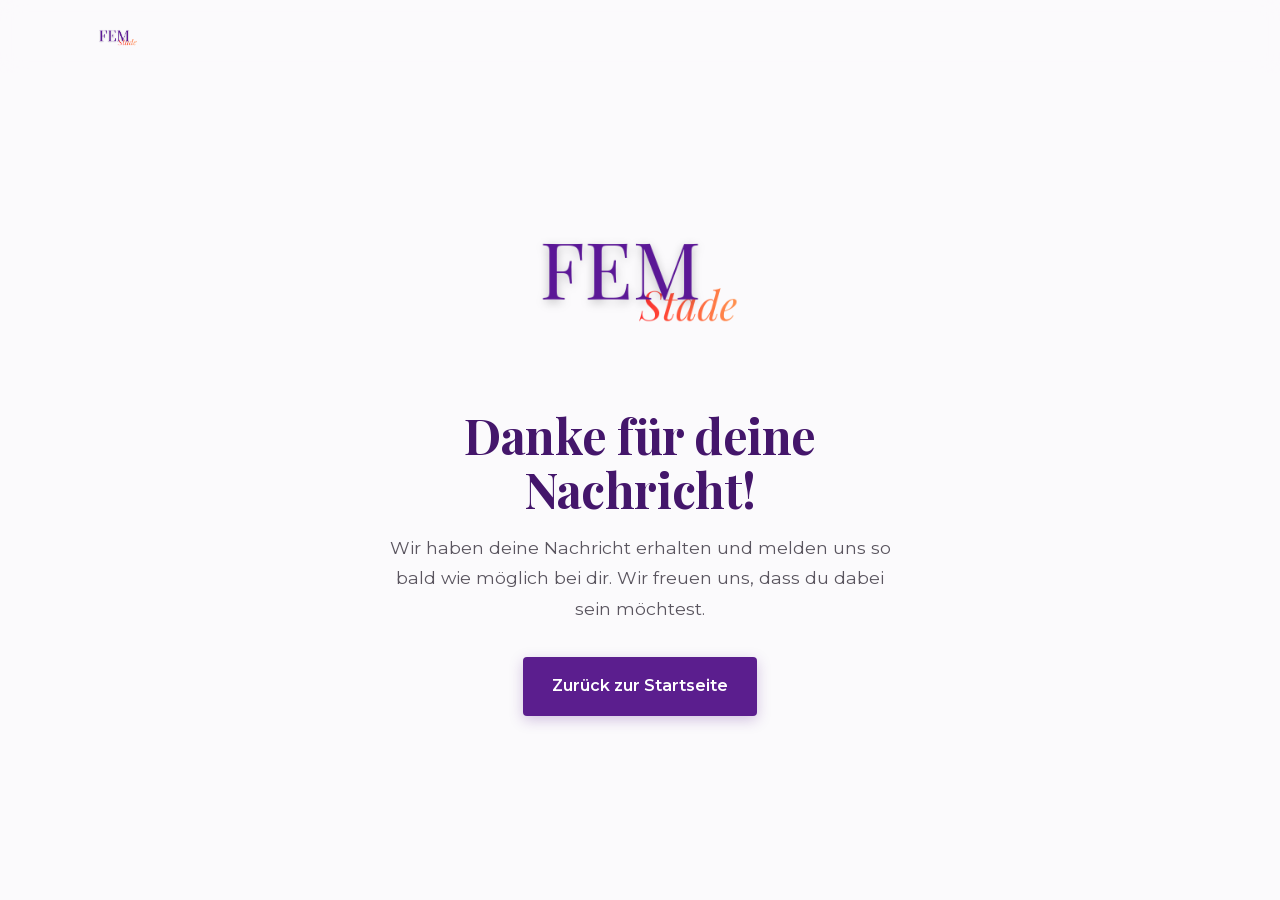
==== danke/index.html @ 037a4d9c "Saubere URLs: /danke/, /impressum/, /datenschutz/ statt .html-Endungen Co-Authored-By: Claude Sonnet" ====
<!DOCTYPE html>
<html lang="de">
<head>
  <meta charset="UTF-8">
  <meta name="viewport" content="width=device-width, initial-scale=1.0">
  <title>Danke! — FEM Stade</title>
  <meta name="robots" content="noindex">
  <link rel="icon" type="image/png" href="../FEMStade_Logo.png">
  <link rel="stylesheet" href="../fonts/fonts.css">
  <link rel="stylesheet" href="../style.css">
  <style>
    .danke {
      min-height: 80vh;
      display: flex;
      align-items: center;
      justify-content: center;
      text-align: center;
      padding: clamp(3rem, 8vw, 6rem) var(--gutter);
    }
    .danke__inner { max-width: 520px; }
    .danke__logo {
      width: clamp(160px, 40%, 260px);
      height: auto;
      margin: 0 auto 2rem;
    }
    .danke__title {
      font-family: var(--ff-head);
      font-size: clamp(2rem, 5vw, 3rem);
      font-weight: 700;
      color: var(--violet-deep);
      margin-bottom: 1rem;
    }
    .danke__text {
      font-size: 1.1rem;
      color: var(--text-soft);
      line-height: 1.75;
      margin-bottom: 2rem;
    }
  </style>
</head>
<body>
  <a class="skip-link" href="../#main">Zum Inhalt springen</a>

  <header class="site-header" id="siteHeader">
    <div class="container site-header__inner">
      <a href="../" class="site-header__brand" aria-label="FEM Stade — zur Startseite">
        <img src="../FEMStade_Logo.png" alt="FEM Stade" class="site-header__logo">
      </a>
    </div>
  </header>

  <main id="main">
    <section class="danke">
      <div class="danke__inner">
        <img src="../FEMStade_Logo.png" alt="FEM Stade" class="danke__logo">
        <h1 class="danke__title">Danke für deine Nachricht!</h1>
        <p class="danke__text">Wir haben deine Nachricht erhalten und melden uns so bald wie möglich bei dir. Wir freuen uns, dass du dabei sein möchtest.</p>
        <a href="../" class="btn btn--primary">Zurück zur Startseite</a>
      </div>
    </section>
  </main>

  <script src="../main.js"></script>
</body>
</html>
---- fonts/fonts.css ----
/* cyrillic-ext */
@font-face {
  font-family: 'Montserrat';
  font-style: italic;
  font-weight: 400;
  font-display: swap;
  src: url(./montserrat-v31-JTUFjIg1_i6t8kCHKm459Wx7xQYXK0vOoz6jq6R9WXV0ppC8MLnbtrVK.woff2) format('woff2');
  unicode-range: U+0460-052F, U+1C80-1C8A, U+20B4, U+2DE0-2DFF, U+A640-A69F, U+FE2E-FE2F;
}
/* cyrillic */
@font-face {
  font-family: 'Montserrat';
  font-style: italic;
  font-weight: 400;
  font-display: swap;
  src: url(./montserrat-v31-JTUFjIg1_i6t8kCHKm459Wx7xQYXK0vOoz6jq6R9WXx0ppC8MLnbtrVK.woff2) format('woff2');
  unicode-range: U+0301, U+0400-045F, U+0490-0491, U+04B0-04B1, U+2116;
}
/* vietnamese */
@font-face {
  font-family: 'Montserrat';
  font-style: italic;
  font-weight: 400;
  font-display: swap;
  src: url(./montserrat-v31-JTUFjIg1_i6t8kCHKm459Wx7xQYXK0vOoz6jq6R9WXd0ppC8MLnbtrVK.woff2) format('woff2');
  unicode-range: U+0102-0103, U+0110-0111, U+0128-0129, U+0168-0169, U+01A0-01A1, U+01AF-01B0, U+0300-0301, U+0303-0304, U+0308-0309, U+0323, U+0329, U+1EA0-1EF9, U+20AB;
}
/* latin-ext */
@font-face {
  font-family: 'Montserrat';
  font-style: italic;
  font-weight: 400;
  font-display: swap;
  src: url(./montserrat-v31-JTUFjIg1_i6t8kCHKm459Wx7xQYXK0vOoz6jq6R9WXZ0ppC8MLnbtrVK.woff2) format('woff2');
  unicode-range: U+0100-02BA, U+02BD-02C5, U+02C7-02CC, U+02CE-02D7, U+02DD-02FF, U+0304, U+0308, U+0329, U+1D00-1DBF, U+1E00-1E9F, U+1EF2-1EFF, U+2020, U+20A0-20AB, U+20AD-20C0, U+2113, U+2C60-2C7F, U+A720-A7FF;
}
/* latin */
@font-face {
  font-family: 'Montserrat';
  font-style: italic;
  font-weight: 400;
  font-display: swap;
  src: url(./montserrat-v31-JTUFjIg1_i6t8kCHKm459Wx7xQYXK0vOoz6jq6R9WXh0ppC8MLnbtg.woff2) format('woff2');
  unicode-range: U+0000-00FF, U+0131, U+0152-0153, U+02BB-02BC, U+02C6, U+02DA, U+02DC, U+0304, U+0308, U+0329, U+2000-206F, U+20AC, U+2122, U+2191, U+2193, U+2212, U+2215, U+FEFF, U+FFFD;
}
/* cyrillic-ext */
@font-face {
  font-family: 'Montserrat';
  font-style: normal;
  font-weight: 300;
  font-display: swap;
  src: url(./montserrat-v31-JTUSjIg1_i6t8kCHKm459WRhyyTh89ZNpQ.woff2) format('woff2');
  unicode-range: U+0460-052F, U+1C80-1C8A, U+20B4, U+2DE0-2DFF, U+A640-A69F, U+FE2E-FE2F;
}
/* cyrillic */
@font-face {
  font-family: 'Montserrat';
  font-style: normal;
  font-weight: 300;
  font-display: swap;
  src: url(./montserrat-v31-JTUSjIg1_i6t8kCHKm459W1hyyTh89ZNpQ.woff2) format('woff2');
  unicode-range: U+0301, U+0400-045F, U+0490-0491, U+04B0-04B1, U+2116;
}
/* vietnamese */
@font-face {
  font-family: 'Montserrat';
  font-style: normal;
  font-weight: 300;
  font-display: swap;
  src: url(./montserrat-v31-JTUSjIg1_i6t8kCHKm459WZhyyTh89ZNpQ.woff2) format('woff2');
  unicode-range: U+0102-0103, U+0110-0111, U+0128-0129, U+0168-0169, U+01A0-01A1, U+01AF-01B0, U+0300-0301, U+0303-0304, U+0308-0309, U+0323, U+0329, U+1EA0-1EF9, U+20AB;
}
/* latin-ext */
@font-face {
  font-family: 'Montserrat';
  font-style: normal;
  font-weight: 300;
  font-display: swap;
  src: url(./montserrat-v31-JTUSjIg1_i6t8kCHKm459WdhyyTh89ZNpQ.woff2) format('woff2');
  unicode-range: U+0100-02BA, U+02BD-02C5, U+02C7-02CC, U+02CE-02D7, U+02DD-02FF, U+0304, U+0308, U+0329, U+1D00-1DBF, U+1E00-1E9F, U+1EF2-1EFF, U+2020, U+20A0-20AB, U+20AD-20C0, U+2113, U+2C60-2C7F, U+A720-A7FF;
}
/* latin */
@font-face {
  font-family: 'Montserrat';
  font-style: normal;
  font-weight: 300;
  font-display: swap;
  src: url(./montserrat-v31-JTUSjIg1_i6t8kCHKm459WlhyyTh89Y.woff2) format('woff2');
  unicode-range: U+0000-00FF, U+0131, U+0152-0153, U+02BB-02BC, U+02C6, U+02DA, U+02DC, U+0304, U+0308, U+0329, U+2000-206F, U+20AC, U+2122, U+2191, U+2193, U+2212, U+2215, U+FEFF, U+FFFD;
}
/* cyrillic-ext */
@font-face {
  font-family: 'Montserrat';
  font-style: normal;
  font-weight: 400;
  font-display: swap;
  src: url(./montserrat-v31-JTUSjIg1_i6t8kCHKm459WRhyyTh89ZNpQ.woff2) format('woff2');
  unicode-range: U+0460-052F, U+1C80-1C8A, U+20B4, U+2DE0-2DFF, U+A640-A69F, U+FE2E-FE2F;
}
/* cyrillic */
@font-face {
  font-family: 'Montserrat';
  font-style: normal;
  font-weight: 400;
  font-display: swap;
  src: url(./montserrat-v31-JTUSjIg1_i6t8kCHKm459W1hyyTh89ZNpQ.woff2) format('woff2');
  unicode-range: U+0301, U+0400-045F, U+0490-0491, U+04B0-04B1, U+2116;
}
/* vietnamese */
@font-face {
  font-family: 'Montserrat';
  font-style: normal;
  font-weight: 400;
  font-display: swap;
  src: url(./montserrat-v31-JTUSjIg1_i6t8kCHKm459WZhyyTh89ZNpQ.woff2) format('woff2');
  unicode-range: U+0102-0103, U+0110-0111, U+0128-0129, U+0168-0169, U+01A0-01A1, U+01AF-01B0, U+0300-0301, U+0303-0304, U+0308-0309, U+0323, U+0329, U+1EA0-1EF9, U+20AB;
}
/* latin-ext */
@font-face {
  font-family: 'Montserrat';
  font-style: normal;
  font-weight: 400;
  font-display: swap;
  src: url(./montserrat-v31-JTUSjIg1_i6t8kCHKm459WdhyyTh89ZNpQ.woff2) format('woff2');
  unicode-range: U+0100-02BA, U+02BD-02C5, U+02C7-02CC, U+02CE-02D7, U+02DD-02FF, U+0304, U+0308, U+0329, U+1D00-1DBF, U+1E00-1E9F, U+1EF2-1EFF, U+2020, U+20A0-20AB, U+20AD-20C0, U+2113, U+2C60-2C7F, U+A720-A7FF;
}
/* latin */
@font-face {
  font-family: 'Montserrat';
  font-style: normal;
  font-weight: 400;
  font-display: swap;
  src: url(./montserrat-v31-JTUSjIg1_i6t8kCHKm459WlhyyTh89Y.woff2) format('woff2');
  unicode-range: U+0000-00FF, U+0131, U+0152-0153, U+02BB-02BC, U+02C6, U+02DA, U+02DC, U+0304, U+0308, U+0329, U+2000-206F, U+20AC, U+2122, U+2191, U+2193, U+2212, U+2215, U+FEFF, U+FFFD;
}
/* cyrillic-ext */
@font-face {
  font-family: 'Montserrat';
  font-style: normal;
  font-weight: 500;
  font-display: swap;
  src: url(./montserrat-v31-JTUSjIg1_i6t8kCHKm459WRhyyTh89ZNpQ.woff2) format('woff2');
  unicode-range: U+0460-052F, U+1C80-1C8A, U+20B4, U+2DE0-2DFF, U+A640-A69F, U+FE2E-FE2F;
}
/* cyrillic */
@font-face {
  font-family: 'Montserrat';
  font-style: normal;
  font-weight: 500;
  font-display: swap;
  src: url(./montserrat-v31-JTUSjIg1_i6t8kCHKm459W1hyyTh89ZNpQ.woff2) format('woff2');
  unicode-range: U+0301, U+0400-045F, U+0490-0491, U+04B0-04B1, U+2116;
}
/* vietnamese */
@font-face {
  font-family: 'Montserrat';
  font-style: normal;
  font-weight: 500;
  font-display: swap;
  src: url(./montserrat-v31-JTUSjIg1_i6t8kCHKm459WZhyyTh89ZNpQ.woff2) format('woff2');
  unicode-range: U+0102-0103, U+0110-0111, U+0128-0129, U+0168-0169, U+01A0-01A1, U+01AF-01B0, U+0300-0301, U+0303-0304, U+0308-0309, U+0323, U+0329, U+1EA0-1EF9, U+20AB;
}
/* latin-ext */
@font-face {
  font-family: 'Montserrat';
  font-style: normal;
  font-weight: 500;
  font-display: swap;
  src: url(./montserrat-v31-JTUSjIg1_i6t8kCHKm459WdhyyTh89ZNpQ.woff2) format('woff2');
  unicode-range: U+0100-02BA, U+02BD-02C5, U+02C7-02CC, U+02CE-02D7, U+02DD-02FF, U+0304, U+0308, U+0329, U+1D00-1DBF, U+1E00-1E9F, U+1EF2-1EFF, U+2020, U+20A0-20AB, U+20AD-20C0, U+2113, U+2C60-2C7F, U+A720-A7FF;
}
/* latin */
@font-face {
  font-family: 'Montserrat';
  font-style: normal;
  font-weight: 500;
  font-display: swap;
  src: url(./montserrat-v31-JTUSjIg1_i6t8kCHKm459WlhyyTh89Y.woff2) format('woff2');
  unicode-range: U+0000-00FF, U+0131, U+0152-0153, U+02BB-02BC, U+02C6, U+02DA, U+02DC, U+0304, U+0308, U+0329, U+2000-206F, U+20AC, U+2122, U+2191, U+2193, U+2212, U+2215, U+FEFF, U+FFFD;
}
/* cyrillic-ext */
@font-face {
  font-family: 'Montserrat';
  font-style: normal;
  font-weight: 600;
  font-display: swap;
  src: url(./montserrat-v31-JTUSjIg1_i6t8kCHKm459WRhyyTh89ZNpQ.woff2) format('woff2');
  unicode-range: U+0460-052F, U+1C80-1C8A, U+20B4, U+2DE0-2DFF, U+A640-A69F, U+FE2E-FE2F;
}
/* cyrillic */
@font-face {
  font-family: 'Montserrat';
  font-style: normal;
  font-weight: 600;
  font-display: swap;
  src: url(./montserrat-v31-JTUSjIg1_i6t8kCHKm459W1hyyTh89ZNpQ.woff2) format('woff2');
  unicode-range: U+0301, U+0400-045F, U+0490-0491, U+04B0-04B1, U+2116;
}
/* vietnamese */
@font-face {
  font-family: 'Montserrat';
  font-style: normal;
  font-weight: 600;
  font-display: swap;
  src: url(./montserrat-v31-JTUSjIg1_i6t8kCHKm459WZhyyTh89ZNpQ.woff2) format('woff2');
  unicode-range: U+0102-0103, U+0110-0111, U+0128-0129, U+0168-0169, U+01A0-01A1, U+01AF-01B0, U+0300-0301, U+0303-0304, U+0308-0309, U+0323, U+0329, U+1EA0-1EF9, U+20AB;
}
/* latin-ext */
@font-face {
  font-family: 'Montserrat';
  font-style: normal;
  font-weight: 600;
  font-display: swap;
  src: url(./montserrat-v31-JTUSjIg1_i6t8kCHKm459WdhyyTh89ZNpQ.woff2) format('woff2');
  unicode-range: U+0100-02BA, U+02BD-02C5, U+02C7-02CC, U+02CE-02D7, U+02DD-02FF, U+0304, U+0308, U+0329, U+1D00-1DBF, U+1E00-1E9F, U+1EF2-1EFF, U+2020, U+20A0-20AB, U+20AD-20C0, U+2113, U+2C60-2C7F, U+A720-A7FF;
}
/* latin */
@font-face {
  font-family: 'Montserrat';
  font-style: normal;
  font-weight: 600;
  font-display: swap;
  src: url(./montserrat-v31-JTUSjIg1_i6t8kCHKm459WlhyyTh89Y.woff2) format('woff2');
  unicode-range: U+0000-00FF, U+0131, U+0152-0153, U+02BB-02BC, U+02C6, U+02DA, U+02DC, U+0304, U+0308, U+0329, U+2000-206F, U+20AC, U+2122, U+2191, U+2193, U+2212, U+2215, U+FEFF, U+FFFD;
}
/* cyrillic */
@font-face {
  font-family: 'Playfair Display';
  font-style: italic;
  font-weight: 500;
  font-display: swap;
  src: url(./playfairdisplay-v40-nuFkD-vYSZviVYUb_rj3ij__anPXDTnohkk7yRZrPJ-M.woff2) format('woff2');
  unicode-range: U+0301, U+0400-045F, U+0490-0491, U+04B0-04B1, U+2116;
}
/* vietnamese */
@font-face {
  font-family: 'Playfair Display';
  font-style: italic;
  font-weight: 500;
  font-display: swap;
  src: url(./playfairdisplay-v40-nuFkD-vYSZviVYUb_rj3ij__anPXDTnojUk7yRZrPJ-M.woff2) format('woff2');
  unicode-range: U+0102-0103, U+0110-0111, U+0128-0129, U+0168-0169, U+01A0-01A1, U+01AF-01B0, U+0300-0301, U+0303-0304, U+0308-0309, U+0323, U+0329, U+1EA0-1EF9, U+20AB;
}
/* latin-ext */
@font-face {
  font-family: 'Playfair Display';
  font-style: italic;
  font-weight: 500;
  font-display: swap;
  src: url(./playfairdisplay-v40-nuFkD-vYSZviVYUb_rj3ij__anPXDTnojEk7yRZrPJ-M.woff2) format('woff2');
  unicode-range: U+0100-02BA, U+02BD-02C5, U+02C7-02CC, U+02CE-02D7, U+02DD-02FF, U+0304, U+0308, U+0329, U+1D00-1DBF, U+1E00-1E9F, U+1EF2-1EFF, U+2020, U+20A0-20AB, U+20AD-20C0, U+2113, U+2C60-2C7F, U+A720-A7FF;
}
/* latin */
@font-face {
  font-family: 'Playfair Display';
  font-style: italic;
  font-weight: 500;
  font-display: swap;
  src: url(./playfairdisplay-v40-nuFkD-vYSZviVYUb_rj3ij__anPXDTnogkk7yRZrPA.woff2) format('woff2');
  unicode-range: U+0000-00FF, U+0131, U+0152-0153, U+02BB-02BC, U+02C6, U+02DA, U+02DC, U+0304, U+0308, U+0329, U+2000-206F, U+20AC, U+2122, U+2191, U+2193, U+2212, U+2215, U+FEFF, U+FFFD;
}
/* cyrillic */
@font-face {
  font-family: 'Playfair Display';
  font-style: italic;
  font-weight: 600;
  font-display: swap;
  src: url(./playfairdisplay-v40-nuFkD-vYSZviVYUb_rj3ij__anPXDTnohkk7yRZrPJ-M.woff2) format('woff2');
  unicode-range: U+0301, U+0400-045F, U+0490-0491, U+04B0-04B1, U+2116;
}
/* vietnamese */
@font-face {
  font-family: 'Playfair Display';
  font-style: italic;
  font-weight: 600;
  font-display: swap;
  src: url(./playfairdisplay-v40-nuFkD-vYSZviVYUb_rj3ij__anPXDTnojUk7yRZrPJ-M.woff2) format('woff2');
  unicode-range: U+0102-0103, U+0110-0111, U+0128-0129, U+0168-0169, U+01A0-01A1, U+01AF-01B0, U+0300-0301, U+0303-0304, U+0308-0309, U+0323, U+0329, U+1EA0-1EF9, U+20AB;
}
/* latin-ext */
@font-face {
  font-family: 'Playfair Display';
  font-style: italic;
  font-weight: 600;
  font-display: swap;
  src: url(./playfairdisplay-v40-nuFkD-vYSZviVYUb_rj3ij__anPXDTnojEk7yRZrPJ-M.woff2) format('woff2');
  unicode-range: U+0100-02BA, U+02BD-02C5, U+02C7-02CC, U+02CE-02D7, U+02DD-02FF, U+0304, U+0308, U+0329, U+1D00-1DBF, U+1E00-1E9F, U+1EF2-1EFF, U+2020, U+20A0-20AB, U+20AD-20C0, U+2113, U+2C60-2C7F, U+A720-A7FF;
}
/* latin */
@font-face {
  font-family: 'Playfair Display';
  font-style: italic;
  font-weight: 600;
  font-display: swap;
  src: url(./playfairdisplay-v40-nuFkD-vYSZviVYUb_rj3ij__anPXDTnogkk7yRZrPA.woff2) format('woff2');
  unicode-range: U+0000-00FF, U+0131, U+0152-0153, U+02BB-02BC, U+02C6, U+02DA, U+02DC, U+0304, U+0308, U+0329, U+2000-206F, U+20AC, U+2122, U+2191, U+2193, U+2212, U+2215, U+FEFF, U+FFFD;
}
/* cyrillic */
@font-face {
  font-family: 'Playfair Display';
  font-style: normal;
  font-weight: 500;
  font-display: swap;
  src: url(./playfairdisplay-v40-nuFiD-vYSZviVYUb_rj3ij__anPXDTjYgEM86xRbPQ.woff2) format('woff2');
  unicode-range: U+0301, U+0400-045F, U+0490-0491, U+04B0-04B1, U+2116;
}
/* vietnamese */
@font-face {
  font-family: 'Playfair Display';
  font-style: normal;
  font-weight: 500;
  font-display: swap;
  src: url(./playfairdisplay-v40-nuFiD-vYSZviVYUb_rj3ij__anPXDTPYgEM86xRbPQ.woff2) format('woff2');
  unicode-range: U+0102-0103, U+0110-0111, U+0128-0129, U+0168-0169, U+01A0-01A1, U+01AF-01B0, U+0300-0301, U+0303-0304, U+0308-0309, U+0323, U+0329, U+1EA0-1EF9, U+20AB;
}
/* latin-ext */
@font-face {
  font-family: 'Playfair Display';
  font-style: normal;
  font-weight: 500;
  font-display: swap;
  src: url(./playfairdisplay-v40-nuFiD-vYSZviVYUb_rj3ij__anPXDTLYgEM86xRbPQ.woff2) format('woff2');
  unicode-range: U+0100-02BA, U+02BD-02C5, U+02C7-02CC, U+02CE-02D7, U+02DD-02FF, U+0304, U+0308, U+0329, U+1D00-1DBF, U+1E00-1E9F, U+1EF2-1EFF, U+2020, U+20A0-20AB, U+20AD-20C0, U+2113, U+2C60-2C7F, U+A720-A7FF;
}
/* latin */
@font-face {
  font-family: 'Playfair Display';
  font-style: normal;
  font-weight: 500;
  font-display: swap;
  src: url(./playfairdisplay-v40-nuFiD-vYSZviVYUb_rj3ij__anPXDTzYgEM86xQ.woff2) format('woff2');
  unicode-range: U+0000-00FF, U+0131, U+0152-0153, U+02BB-02BC, U+02C6, U+02DA, U+02DC, U+0304, U+0308, U+0329, U+2000-206F, U+20AC, U+2122, U+2191, U+2193, U+2212, U+2215, U+FEFF, U+FFFD;
}
/* cyrillic */
@font-face {
  font-family: 'Playfair Display';
  font-style: normal;
  font-weight: 600;
  font-display: swap;
  src: url(./playfairdisplay-v40-nuFiD-vYSZviVYUb_rj3ij__anPXDTjYgEM86xRbPQ.woff2) format('woff2');
  unicode-range: U+0301, U+0400-045F, U+0490-0491, U+04B0-04B1, U+2116;
}
/* vietnamese */
@font-face {
  font-family: 'Playfair Display';
  font-style: normal;
  font-weight: 600;
  font-display: swap;
  src: url(./playfairdisplay-v40-nuFiD-vYSZviVYUb_rj3ij__anPXDTPYgEM86xRbPQ.woff2) format('woff2');
  unicode-range: U+0102-0103, U+0110-0111, U+0128-0129, U+0168-0169, U+01A0-01A1, U+01AF-01B0, U+0300-0301, U+0303-0304, U+0308-0309, U+0323, U+0329, U+1EA0-1EF9, U+20AB;
}
/* latin-ext */
@font-face {
  font-family: 'Playfair Display';
  font-style: normal;
  font-weight: 600;
  font-display: swap;
  src: url(./playfairdisplay-v40-nuFiD-vYSZviVYUb_rj3ij__anPXDTLYgEM86xRbPQ.woff2) format('woff2');
  unicode-range: U+0100-02BA, U+02BD-02C5, U+02C7-02CC, U+02CE-02D7, U+02DD-02FF, U+0304, U+0308, U+0329, U+1D00-1DBF, U+1E00-1E9F, U+1EF2-1EFF, U+2020, U+20A0-20AB, U+20AD-20C0, U+2113, U+2C60-2C7F, U+A720-A7FF;
}
/* latin */
@font-face {
  font-family: 'Playfair Display';
  font-style: normal;
  font-weight: 600;
  font-display: swap;
  src: url(./playfairdisplay-v40-nuFiD-vYSZviVYUb_rj3ij__anPXDTzYgEM86xQ.woff2) format('woff2');
  unicode-range: U+0000-00FF, U+0131, U+0152-0153, U+02BB-02BC, U+02C6, U+02DA, U+02DC, U+0304, U+0308, U+0329, U+2000-206F, U+20AC, U+2122, U+2191, U+2193, U+2212, U+2215, U+FEFF, U+FFFD;
}
/* cyrillic */
@font-face {
  font-family: 'Playfair Display';
  font-style: normal;
  font-weight: 700;
  font-display: swap;
  src: url(./playfairdisplay-v40-nuFiD-vYSZviVYUb_rj3ij__anPXDTjYgEM86xRbPQ.woff2) format('woff2');
  unicode-range: U+0301, U+0400-045F, U+0490-0491, U+04B0-04B1, U+2116;
}
/* vietnamese */
@font-face {
  font-family: 'Playfair Display';
  font-style: normal;
  font-weight: 700;
  font-display: swap;
  src: url(./playfairdisplay-v40-nuFiD-vYSZviVYUb_rj3ij__anPXDTPYgEM86xRbPQ.woff2) format('woff2');
  unicode-range: U+0102-0103, U+0110-0111, U+0128-0129, U+0168-0169, U+01A0-01A1, U+01AF-01B0, U+0300-0301, U+0303-0304, U+0308-0309, U+0323, U+0329, U+1EA0-1EF9, U+20AB;
}
/* latin-ext */
@font-face {
  font-family: 'Playfair Display';
  font-style: normal;
  font-weight: 700;
  font-display: swap;
  src: url(./playfairdisplay-v40-nuFiD-vYSZviVYUb_rj3ij__anPXDTLYgEM86xRbPQ.woff2) format('woff2');
  unicode-range: U+0100-02BA, U+02BD-02C5, U+02C7-02CC, U+02CE-02D7, U+02DD-02FF, U+0304, U+0308, U+0329, U+1D00-1DBF, U+1E00-1E9F, U+1EF2-1EFF, U+2020, U+20A0-20AB, U+20AD-20C0, U+2113, U+2C60-2C7F, U+A720-A7FF;
}
/* latin */
@font-face {
  font-family: 'Playfair Display';
  font-style: normal;
  font-weight: 700;
  font-display: swap;
  src: url(./playfairdisplay-v40-nuFiD-vYSZviVYUb_rj3ij__anPXDTzYgEM86xQ.woff2) format('woff2');
  unicode-range: U+0000-00FF, U+0131, U+0152-0153, U+02BB-02BC, U+02C6, U+02DA, U+02DC, U+0304, U+0308, U+0329, U+2000-206F, U+20AC, U+2122, U+2191, U+2193, U+2212, U+2215, U+FEFF, U+FFFD;
}
/* cyrillic */
@font-face {
  font-family: 'Playfair Display';
  font-style: normal;
  font-weight: 800;
  font-display: swap;
  src: url(./playfairdisplay-v40-nuFiD-vYSZviVYUb_rj3ij__anPXDTjYgEM86xRbPQ.woff2) format('woff2');
  unicode-range: U+0301, U+0400-045F, U+0490-0491, U+04B0-04B1, U+2116;
}
/* vietnamese */
@font-face {
  font-family: 'Playfair Display';
  font-style: normal;
  font-weight: 800;
  font-display: swap;
  src: url(./playfairdisplay-v40-nuFiD-vYSZviVYUb_rj3ij__anPXDTPYgEM86xRbPQ.woff2) format('woff2');
  unicode-range: U+0102-0103, U+0110-0111, U+0128-0129, U+0168-0169, U+01A0-01A1, U+01AF-01B0, U+0300-0301, U+0303-0304, U+0308-0309, U+0323, U+0329, U+1EA0-1EF9, U+20AB;
}
/* latin-ext */
@font-face {
  font-family: 'Playfair Display';
  font-style: normal;
  font-weight: 800;
  font-display: swap;
  src: url(./playfairdisplay-v40-nuFiD-vYSZviVYUb_rj3ij__anPXDTLYgEM86xRbPQ.woff2) format('woff2');
  unicode-range: U+0100-02BA, U+02BD-02C5, U+02C7-02CC, U+02CE-02D7, U+02DD-02FF, U+0304, U+0308, U+0329, U+1D00-1DBF, U+1E00-1E9F, U+1EF2-1EFF, U+2020, U+20A0-20AB, U+20AD-20C0, U+2113, U+2C60-2C7F, U+A720-A7FF;
}
/* latin */
@font-face {
  font-family: 'Playfair Display';
  font-style: normal;
  font-weight: 800;
  font-display: swap;
  src: url(./playfairdisplay-v40-nuFiD-vYSZviVYUb_rj3ij__anPXDTzYgEM86xQ.woff2) format('woff2');
  unicode-range: U+0000-00FF, U+0131, U+0152-0153, U+02BB-02BC, U+02C6, U+02DA, U+02DC, U+0304, U+0308, U+0329, U+2000-206F, U+20AC, U+2122, U+2191, U+2193, U+2212, U+2215, U+FEFF, U+FFFD;
}
---- style.css ----
/* =========================================================
   FEM Stade — style.css
   Brand: Violett #5B1E8E · Koralle #E8542C · Weiß #FBFAFC
   ========================================================= */

:root {
  --violet: #5B1E8E;
  --violet-deep: #44166B;
  --violet-soft: #f3edf9;
  --coral: #E8542C;
  --coral-light: #F47A4D;
  --bg: #FBFAFC;
  --bg-tint: #f6f3f9;
  --text: #2E2E2E;
  --text-soft: #5a555f;
  --white: #ffffff;
  --border: rgba(91, 30, 142, 0.22);

  --radius: 4px;
  --radius-lg: 8px;
  --shadow-sm: 0 2px 8px rgba(68, 22, 107, 0.08);
  --shadow-md: 0 10px 30px rgba(68, 22, 107, 0.12);
  --shadow-btn: 0 4px 14px rgba(91, 30, 142, 0.25);

  --maxw: 1180px;
  --gutter: clamp(1.25rem, 4vw, 3rem);
  --section-y: clamp(4rem, 9vw, 7.5rem);

  --ff-head: "Playfair Display", Georgia, serif;
  --ff-body: "Montserrat", system-ui, -apple-system, sans-serif;
}

/* ---------- Reset ---------- */
*, *::before, *::after { box-sizing: border-box; }
* { margin: 0; }
html { -webkit-text-size-adjust: 100%; }
body {
  font-family: var(--ff-body);
  font-weight: 400;
  color: var(--text);
  background: var(--bg);
  line-height: 1.65;
  -webkit-font-smoothing: antialiased;
  overflow-x: hidden;
}
img { max-width: 100%; display: block; height: auto; }
a { color: var(--violet); text-decoration: none; }
ul { list-style: none; padding: 0; }
:focus-visible { outline: 3px solid var(--coral); outline-offset: 3px; border-radius: 2px; }


/* ---------- Skip-Link ---------- */
.skip-link {
  position: absolute; left: 12px; top: -60px;
  background: var(--violet); color: #fff;
  padding: 10px 18px; border-radius: var(--radius);
  z-index: 1200; transition: top .2s;
}
.skip-link:focus { top: 12px; }

/* ---------- Layout-Helfer ---------- */
.container { width: 100%; max-width: var(--maxw); margin-inline: auto; padding-inline: var(--gutter); }
.section { padding-block: var(--section-y); }
.section--tint { background: var(--bg-tint); }
.muted { color: var(--text-soft); font-size: .95rem; }

/* ---------- Typo ---------- */
h1, h2, h3 { font-family: var(--ff-head); font-weight: 700; line-height: 1.12; color: var(--violet-deep); letter-spacing: -.01em; }
em { font-style: italic; color: var(--coral); font-family: var(--ff-head); }

.kicker {
  display: inline-block;
  font-family: var(--ff-body);
  font-weight: 600;
  font-size: .78rem;
  letter-spacing: .16em;
  text-transform: uppercase;
  color: var(--violet);
  margin-bottom: .9rem;
  position: relative;
  padding-left: 2.4rem;
}
.kicker::before {
  content: ""; position: absolute; left: 0; top: 50%;
  width: 1.8rem; height: 2px; background: var(--coral); transform: translateY(-50%);
}
.kicker--coral { color: var(--coral); }
.kicker--coral::before { background: var(--violet); }

.section__head { max-width: 760px; margin-bottom: clamp(2rem, 4vw, 3.25rem); }
.section__title { font-size: clamp(1.9rem, 4.5vw, 3.1rem); }
.section__title--sm { font-size: clamp(1.6rem, 3.2vw, 2.25rem); margin-bottom: 1.25rem; }
.section__sub { margin-top: 1rem; font-size: 1.08rem; color: var(--text-soft); max-width: 60ch; }
.section__outro { margin-top: 2.5rem; font-size: 1.12rem; font-weight: 500; max-width: 60ch; }

.prose p { margin-bottom: 1.15rem; max-width: 68ch; font-size: 1.05rem; }
.prose p:last-child { margin-bottom: 0; }
.prose--center { margin-inline: auto; text-align: center; max-width: 62ch; }

/* ---------- Buttons ---------- */
.btn {
  display: inline-flex; align-items: center; justify-content: center; gap: .5rem;
  font-family: var(--ff-body); font-weight: 600; font-size: 1rem;
  padding: .9rem 1.7rem; border-radius: var(--radius);
  border: 2px solid transparent; cursor: pointer;
  transition: transform .25s ease, box-shadow .25s ease, background .25s ease, color .25s ease;
  will-change: transform;
}
.btn--primary { background: var(--violet); color: #fff; box-shadow: var(--shadow-btn); }
.btn--primary:hover { background: var(--violet-deep); box-shadow: 0 8px 22px rgba(91,30,142,.35); }
.btn--coral { background: var(--coral); color: #fff; box-shadow: 0 4px 14px rgba(232,84,44,.3); }
.btn--coral:hover { background: #d2461f; }
.btn--ghost { background: transparent; color: var(--violet); border-color: var(--border); }
.btn--ghost:hover { border-color: var(--violet); background: var(--violet-soft); }
.btn--sm { padding: .6rem 1.2rem; font-size: .92rem; }

/* ---------- Header ---------- */
.site-header {
  position: sticky; top: 0; z-index: 1000;
  background: rgba(251, 250, 252, .85);
  backdrop-filter: saturate(180%) blur(12px);
  border-bottom: 1px solid transparent;
  transition: border-color .3s, box-shadow .3s;
}
.site-header.is-scrolled { border-bottom-color: var(--border); box-shadow: var(--shadow-sm); }
.site-header__inner { display: flex; align-items: center; justify-content: space-between; height: 72px; }
.site-header__logo { height: 40px; width: auto; }

.nav__menu { display: flex; align-items: center; gap: 1.9rem; }
.nav__menu a:not(.btn) {
  font-weight: 500; font-size: .96rem; color: var(--text);
  position: relative; padding: .25rem 0;
}
.nav__menu a:not(.btn)::after {
  content: ""; position: absolute; left: 0; bottom: -2px; height: 2px; width: 0;
  background: var(--coral); transition: width .25s ease;
}
.nav__menu a:not(.btn):hover::after { width: 100%; }

.nav__toggle {
  display: none; flex-direction: column; gap: 5px;
  background: none; border: 0; cursor: pointer; padding: 8px; z-index: 1100;
}
.nav__toggle span { width: 26px; height: 2px; background: var(--violet-deep); transition: transform .3s, opacity .3s; }
.nav__toggle[aria-expanded="true"] span:nth-child(1) { transform: translateY(7px) rotate(45deg); }
.nav__toggle[aria-expanded="true"] span:nth-child(2) { opacity: 0; }
.nav__toggle[aria-expanded="true"] span:nth-child(3) { transform: translateY(-7px) rotate(-45deg); }

/* ---------- Hero (Vollbild, Text unten links) ---------- */
.hero {
  position: relative;
  min-height: 100vh;
  overflow: hidden;
  display: flex;
  align-items: center;
  justify-content: flex-end;
}

.hero__visual {
  position: absolute;
  inset: 0;
}
.hero__img {
  width: 100%;
  height: 100%;
  object-fit: cover;
  object-position: center top;
  display: block;
}

/* Gradient rechts — Text frei, Frauen links sichtbar */
.hero::after {
  content: "";
  position: absolute;
  inset: 0;
  background: linear-gradient(
    to left,
    rgba(251, 250, 252, 1) 35%,
    rgba(251, 250, 252, 0.6) 55%,
    transparent 70%
  );
  z-index: 1;
}

.hero__content {
  position: relative;
  z-index: 2;
  width: 40%;
  display: flex;
  flex-direction: column;
  align-items: flex-start;
  padding: clamp(3rem, 5vw, 5rem) clamp(3rem, 6vw, 6rem) clamp(3rem, 5vw, 5rem) clamp(1rem, 3vw, 3rem);
}

.hero__title { margin-bottom: .6rem; line-height: 1; }
.hero__logo {
  width: clamp(200px, 80%, 360px);
  height: auto;
  display: block;
  filter: drop-shadow(0 4px 20px rgba(68,22,107,.13));
}
.hero__eyebrow {
  font-weight: 600; font-size: .82rem; letter-spacing: .14em; text-transform: uppercase;
  color: var(--violet); margin-bottom: 1.1rem; margin-top: .5rem;
}
.hero__claim {
  font-family: var(--ff-head); font-size: clamp(1.2rem, 2.2vw, 1.65rem);
  font-weight: 700; color: var(--violet-deep); margin-bottom: 1rem;
}
.hero__lead { font-size: 1.05rem; color: var(--text-soft); max-width: 40ch; margin-bottom: 2rem; }

/* ---------- Werte / Chips ---------- */
.values { margin-top: clamp(2.5rem, 5vw, 4rem); padding-top: clamp(2rem, 4vw, 3rem); border-top: 1px solid var(--border); }
.values__title { font-size: 1.4rem; margin-bottom: 1.3rem; }
.chips { display: flex; flex-wrap: wrap; gap: .7rem; }
.chips li {
  background: var(--violet-soft); color: var(--violet-deep);
  font-weight: 500; font-size: .94rem;
  padding: .55rem 1.05rem; border-radius: 999px; border: 1px solid var(--border);
}
.values__note { margin-top: 1.6rem; color: var(--text-soft); max-width: 70ch; }

/* ---------- Cards (Vision) ---------- */
.cards { display: grid; grid-template-columns: repeat(auto-fit, minmax(240px, 1fr)); gap: 1.25rem; }
.card {
  background: var(--white); border: 1px solid var(--border); border-radius: var(--radius-lg);
  padding: 1.8rem 1.6rem; box-shadow: var(--shadow-sm);
  transition: transform .3s ease, box-shadow .3s ease;
}
.card:hover { transform: translateY(-5px); box-shadow: var(--shadow-md); }
.card__num { font-family: var(--ff-head); font-weight: 700; font-size: 1.6rem; color: var(--coral); display: block; margin-bottom: .6rem; }
.card p { font-weight: 500; font-size: 1.05rem; }

/* ---------- Vision Bubbles ---------- */
.bubbles { display: flex; flex-wrap: wrap; gap: 1rem; justify-content: center; margin-top: 2.5rem; }
.bubbles li {
  font-family: var(--ff-head); font-weight: 600; font-size: clamp(1rem, 2vw, 1.25rem);
  color: var(--white); background: var(--violet);
  padding: .85rem 1.8rem; border-radius: 999px;
  box-shadow: 0 4px 18px rgba(91,30,142,.22);
  transition: transform .25s, background .25s, box-shadow .25s;
  cursor: default;
}
.bubbles li:nth-child(even) { background: var(--coral); box-shadow: 0 4px 18px rgba(232,84,44,.22); }
.bubbles li:hover { transform: translateY(-4px) scale(1.03); box-shadow: 0 8px 28px rgba(68,22,107,.28); }

/* ---------- Projekte Grid (Was wir bewegen) ---------- */
.projekte-grid {
  display: grid;
  grid-template-columns: 1fr 1fr;
  gap: clamp(2rem, 5vw, 4rem);
  align-items: start;
  margin-top: 2.5rem;
}
.projekte-list { display: flex; flex-direction: column; gap: 1.4rem; }
.projekte-list li {
  display: flex; flex-direction: column; gap: .35rem;
  background: var(--white); border: 1px solid var(--border);
  border-radius: var(--radius-lg); padding: 1.2rem 1.4rem;
  box-shadow: var(--shadow-sm);
  transition: transform .2s, box-shadow .2s;
}
.projekte-list li:hover { transform: translateY(-3px); box-shadow: var(--shadow-md); }
.projekte-list strong {
  font-family: var(--ff-head); font-weight: 700; font-size: 1.05rem;
  color: var(--violet-deep); display: flex; align-items: center; gap: .6rem;
}
.projekte-list strong::before {
  content: ""; display: inline-block; width: .5rem; height: .5rem;
  border-radius: 50%; background: var(--coral); flex-shrink: 0;
}
.projekte-list span { font-size: .97rem; color: var(--text-soft); line-height: 1.6; }
.projekte-text { display: flex; flex-direction: column; gap: 1.1rem; padding-top: .5rem; }
.projekte-text p { font-size: 1.05rem; line-height: 1.75; color: var(--text-soft); max-width: 52ch; }

/* ---------- Tags (legacy, nicht mehr in Nutzung) ---------- */
.tags { display: flex; flex-wrap: wrap; gap: .85rem; justify-content: center; margin-top: 2.5rem; }
.tags li {
  font-family: var(--ff-head); font-weight: 600; font-size: clamp(1.05rem, 2.2vw, 1.45rem);
  color: var(--violet-deep); padding: .6rem 1.3rem; border-radius: var(--radius);
  background: var(--white); border: 1px solid var(--border); box-shadow: var(--shadow-sm);
  transition: transform .25s, color .25s, border-color .25s;
}
.tags li:hover { transform: translateY(-3px); color: var(--coral); border-color: var(--coral); }

/* ---------- Split (Warum / Für wen) ---------- */
.split { display: grid; grid-template-columns: 1fr 1fr; gap: clamp(2rem, 5vw, 4.5rem); }
.split__col { background: var(--white); border: 1px solid var(--border); border-radius: var(--radius-lg); padding: clamp(1.8rem, 3vw, 2.8rem); box-shadow: var(--shadow-sm); }
.list { margin-top: .5rem; }
.list li { position: relative; padding-left: 1.8rem; margin-bottom: .85rem; font-size: 1.03rem; }
.list li::before {
  content: ""; position: absolute; left: 0; top: .62em;
  width: .7rem; height: .7rem; border-radius: 50%;
  background: var(--coral); box-shadow: 0 0 0 4px rgba(232,84,44,.15);
}
.list + .muted { margin-top: 1.4rem; }

/* ---------- Kein Platz für ---------- */
.noplace__grid { display: flex; flex-wrap: wrap; gap: .8rem; justify-content: center; margin-bottom: 2.5rem; }
.noplace__grid span {
  font-weight: 500; font-size: .98rem;
  padding: .6rem 1.2rem; border-radius: var(--radius);
  border: 1px solid var(--border); color: var(--violet-deep);
  position: relative;
}
.noplace__grid span::before {
  content: "✕"; color: var(--coral); font-weight: 700; margin-right: .5rem;
}

/* ---------- Kontakt ---------- */
.contact-simple { max-width: 600px; margin-inline: auto; text-align: center; }
.contact-simple .contact__links { display: flex; flex-direction: column; gap: 1.8rem; margin-bottom: 2rem; }
.contact-simple .contact__label { display: block; font-size: .76rem; letter-spacing: .12em; text-transform: uppercase; color: var(--text-soft); margin-bottom: .3rem; }
.contact__link-big { font-family: var(--ff-head); font-weight: 700; font-size: clamp(1.3rem, 3vw, 1.9rem); color: var(--violet-deep); transition: color .2s; }
.contact__link-big:hover { color: var(--coral); }
.contact-simple .contact__note { color: var(--text-soft); font-size: .98rem; border-left: 3px solid var(--coral); padding-left: 1rem; text-align: left; margin-top: 1rem; }

.contact { display: grid; grid-template-columns: 1.3fr 1fr; gap: clamp(2rem, 5vw, 4rem); align-items: start; }
.contact__form {
  background: var(--white); border: 1px solid var(--border); border-radius: var(--radius-lg);
  padding: clamp(1.6rem, 3vw, 2.6rem); box-shadow: var(--shadow-md);
}
.field { margin-bottom: 1.25rem; }
.field label { display: block; font-weight: 500; font-size: .95rem; margin-bottom: .45rem; color: var(--violet-deep); }
.field input[type="text"], .field input[type="email"], .field textarea {
  width: 100%; font-family: var(--ff-body); font-size: 1rem; color: var(--text);
  padding: .8rem .95rem; border: 1px solid var(--border); border-radius: var(--radius);
  background: var(--bg); transition: border-color .2s, box-shadow .2s;
}
.field input:focus, .field textarea:focus {
  outline: none; border-color: var(--violet); box-shadow: 0 0 0 3px var(--violet-soft);
}
.field textarea { resize: vertical; min-height: 120px; }
.field--hp { position: absolute; left: -9999px; height: 0; overflow: hidden; }
.field--check { display: flex; gap: .7rem; align-items: flex-start; }
.field--check input { margin-top: .35rem; width: 1.05rem; height: 1.05rem; accent-color: var(--violet); flex-shrink: 0; }
.field--check label { font-weight: 400; font-size: .9rem; color: var(--text-soft); margin-bottom: 0; }
.form__status { margin-top: 1rem; font-weight: 500; font-size: .95rem; min-height: 1.2em; }
.form__status.is-ok { color: #1d7a4d; }
.form__status.is-err { color: var(--coral); }

.contact__info h3 { font-size: 1.3rem; margin-bottom: 1.2rem; }
.contact__links li { margin-bottom: 1.1rem; }
.contact__label { display: block; font-size: .76rem; letter-spacing: .12em; text-transform: uppercase; color: var(--text-soft); margin-bottom: .15rem; }
.contact__links a { font-weight: 600; font-size: 1.1rem; color: var(--violet-deep); }
.contact__links a:hover { color: var(--coral); }
.contact__note { margin-top: 1.8rem; color: var(--text-soft); font-size: .98rem; border-left: 3px solid var(--coral); padding-left: 1rem; }

/* ---------- Footer ---------- */
.site-footer { background: var(--violet-deep); color: #fff; padding-block: clamp(2.5rem, 5vw, 3.5rem); }
.site-footer__inner { display: flex; align-items: center; justify-content: space-between; gap: 2rem; flex-wrap: wrap; }
.site-footer__logo { height: 54px; width: auto; filter: brightness(0) invert(1); }
.site-footer__claim { font-family: var(--ff-head); font-style: italic; font-size: 1.15rem; margin-top: .8rem; color: #f0e7f8; }
.site-footer__nav { display: flex; gap: 1.8rem; flex-wrap: wrap; }
.site-footer__nav a { color: #ece2f6; font-weight: 500; }
.site-footer__nav a:hover { color: var(--coral-light); }
.site-footer__copy { text-align: center; margin-top: 2.5rem; font-size: .85rem; color: #c9b8dc; }

/* ---------- Rechtsseiten (Impressum / Datenschutz) ---------- */
.legal { padding-block: clamp(2.5rem, 6vw, 4.5rem) clamp(3rem, 7vw, 5.5rem); }
.legal .kicker { margin-top: 1rem; }
.legal__title { font-size: clamp(2.1rem, 5vw, 3rem); margin-bottom: 1.5rem; }
.legal h2 { font-size: 1.3rem; color: var(--violet-deep); margin: 2.4rem 0 .7rem; }
.legal p { max-width: 75ch; margin-bottom: 1rem; }
.legal a { color: var(--violet); text-decoration: underline; text-underline-offset: 2px; }
.legal a:hover { color: var(--coral); }
.legal__list { max-width: 75ch; margin: 0 0 1.2rem; }
.legal__list li { position: relative; padding-left: 1.4rem; margin-bottom: .5rem; }
.legal__list li::before { content: "·"; position: absolute; left: .3rem; color: var(--coral); font-weight: 700; }
.legal__note {
  background: var(--violet-soft); border-left: 3px solid var(--coral);
  padding: 1rem 1.2rem; border-radius: var(--radius); font-size: .92rem; color: var(--text-soft);
}
.legal mark { background: #ffe9b3; padding: 0 .2em; border-radius: 2px; }
.legal__back { margin-top: 2.5rem; }

/* ---------- Reveal (Default-Startzustand, JS aktiviert) ---------- */
.js [data-reveal] { opacity: 0; transform: translateY(28px); }
.js [data-reveal="left"] { transform: translateX(-32px); }
.js [data-reveal="right"] { transform: translateX(32px); }

/* ---------- Preloader ---------- */
.preloader {
  position: fixed; inset: 0; z-index: 2000;
  display: grid; place-items: center; background: var(--bg);
  transition: opacity .6s ease, visibility .6s ease;
}
.preloader.is-done { opacity: 0; visibility: hidden; }
.preloader__logo { width: clamp(120px, 30vw, 190px); height: auto; animation: pulse 1.4s ease-in-out infinite; }
@keyframes pulse { 0%,100% { transform: scale(.94); opacity: .75; } 50% { transform: scale(1); opacity: 1; } }

/* =========================================================
   Responsive
   ========================================================= */
@media (max-width: 880px) {
  /* Hero auf Mobile: gestapelt, Bild oben */
  .hero { min-height: 100svh; }
  .hero__content { width: 100%; padding: 2rem var(--gutter) 3rem; text-align: center; align-items: center; }
  .hero__logo { margin-inline: auto; }
  .kicker { padding-left: 0; }
  .kicker::before { display: none; }
  .section__head { margin-inline: auto; text-align: center; }
  .split { grid-template-columns: 1fr; }
  .contact { grid-template-columns: 1fr; }
  .projekte-grid { grid-template-columns: 1fr; }

  .nav__toggle { display: flex; }
  .nav__menu {
    position: fixed; inset: 0 0 0 auto; width: min(80vw, 320px);
    flex-direction: column; align-items: flex-start; justify-content: center; gap: 1.6rem;
    background: var(--bg); padding: 2rem 2.2rem;
    box-shadow: -10px 0 40px rgba(68,22,107,.15);
    transform: translateX(100%); transition: transform .35s cubic-bezier(.4,0,.2,1);
  }
  .nav__menu.is-open { transform: translateX(0); }
  .nav__menu a:not(.btn) { font-size: 1.2rem; }
  .nav__menu .btn { width: 100%; }
}

@media (max-width: 480px) {
  .hero__title { font-size: clamp(2.8rem, 16vw, 4rem); }
  .site-footer__inner { flex-direction: column; align-items: flex-start; }
}

/* =========================================================
   Reduced Motion — ruhige Version
   ========================================================= */
@media (prefers-reduced-motion: reduce) {
  * { animation-duration: .001ms !important; animation-iteration-count: 1 !important; transition-duration: .001ms !important; scroll-behavior: auto !important; }
  .js [data-reveal] { opacity: 1 !important; transform: none !important; }
  .preloader { display: none; }
}
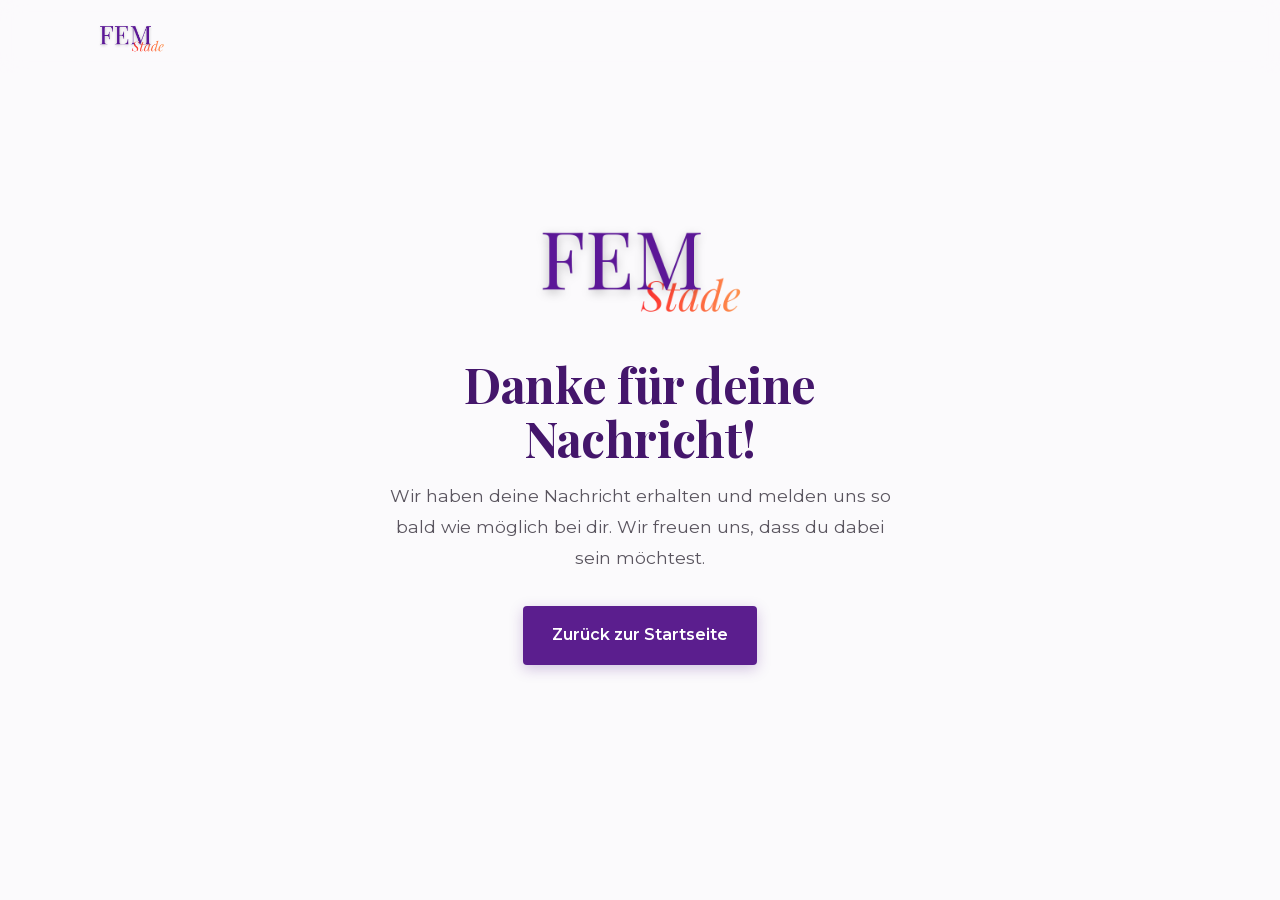
==== commit 363a4ba4: "mix-blend-mode entfernt, Logo-Pfade in Danke-Seite korrigiert Co-Authored-By: Claude Sonnet 4.6 <nor" ====
--- a/danke/index.html
+++ b/danke/index.html
@@ -44,7 +44,7 @@
   <header class="site-header" id="siteHeader">
     <div class="container site-header__inner">
       <a href="../" class="site-header__brand" aria-label="FEM Stade — zur Startseite">
-        <img src="../FEMStade_Logo.png" alt="FEM Stade" class="site-header__logo">
+        <img src="../Bilder_WebsiteFEMStade/FEMStade_Logo.webp" alt="FEM Stade" class="site-header__logo">
       </a>
     </div>
   </header>
@@ -52,7 +52,7 @@
   <main id="main">
     <section class="danke">
       <div class="danke__inner">
-        <img src="../FEMStade_Logo.png" alt="FEM Stade" class="danke__logo">
+        <img src="../Bilder_WebsiteFEMStade/FEMStade_Logo.webp" alt="FEM Stade" class="danke__logo">
         <h1 class="danke__title">Danke für deine Nachricht!</h1>
         <p class="danke__text">Wir haben deine Nachricht erhalten und melden uns so bald wie möglich bei dir. Wir freuen uns, dass du dabei sein möchtest.</p>
         <a href="../" class="btn btn--primary">Zurück zur Startseite</a>
--- a/style.css
+++ b/style.css
@@ -33,7 +33,7 @@
 /* ---------- Reset ---------- */
 *, *::before, *::after { box-sizing: border-box; }
 * { margin: 0; }
-html { -webkit-text-size-adjust: 100%; }
+html { -webkit-text-size-adjust: 100%; overflow-x: hidden; }
 body {
   font-family: var(--ff-body);
   font-weight: 400;
@@ -62,6 +62,10 @@
 .container { width: 100%; max-width: var(--maxw); margin-inline: auto; padding-inline: var(--gutter); }
 .section { padding-block: var(--section-y); }
 .section--tint { background: var(--bg-tint); }
+.section--dark { background: var(--violet-deep); color: var(--white); }
+.section--dark h2, .section--dark h3 { color: var(--white); }
+.section--dark .kicker { color: var(--coral); }
+.section--dark .kicker::before { background: var(--white); }
 .muted { color: var(--text-soft); font-size: .95rem; }
 
 /* ---------- Typo ---------- */
@@ -88,7 +92,7 @@
 .kicker--coral::before { background: var(--violet); }
 
 .section__head { max-width: 760px; margin-bottom: clamp(2rem, 4vw, 3.25rem); }
-.section__title { font-size: clamp(1.9rem, 4.5vw, 3.1rem); }
+.section__title { font-size: clamp(2.2rem, 5.5vw, 3.8rem); line-height: 1.1; }
 .section__title--sm { font-size: clamp(1.6rem, 3.2vw, 2.25rem); margin-bottom: 1.25rem; }
 .section__sub { margin-top: 1rem; font-size: 1.08rem; color: var(--text-soft); max-width: 60ch; }
 .section__outro { margin-top: 2.5rem; font-size: 1.12rem; font-weight: 500; max-width: 60ch; }
@@ -149,7 +153,7 @@
 /* ---------- Hero (Vollbild, Text unten links) ---------- */
 .hero {
   position: relative;
-  min-height: 100vh;
+  min-height: 90vh;
   overflow: hidden;
   display: flex;
   align-items: center;
@@ -164,32 +168,19 @@
   width: 100%;
   height: 100%;
   object-fit: cover;
-  object-position: center top;
+  object-position: 55% top;
   display: block;
-}
-
-/* Gradient rechts — Text frei, Frauen links sichtbar */
-.hero::after {
-  content: "";
-  position: absolute;
-  inset: 0;
-  background: linear-gradient(
-    to left,
-    rgba(251, 250, 252, 1) 35%,
-    rgba(251, 250, 252, 0.6) 55%,
-    transparent 70%
-  );
-  z-index: 1;
 }
 
 .hero__content {
   position: relative;
   z-index: 2;
-  width: 40%;
+  width: 32%;
   display: flex;
   flex-direction: column;
   align-items: flex-start;
-  padding: clamp(3rem, 5vw, 5rem) clamp(3rem, 6vw, 6rem) clamp(3rem, 5vw, 5rem) clamp(1rem, 3vw, 3rem);
+  padding: clamp(3rem, 5vw, 5rem) clamp(3rem, 5vw, 5rem) clamp(3rem, 5vw, 5rem) clamp(2rem, 3vw, 3rem);
+  background: linear-gradient(to right, transparent, rgba(251,250,252,.85) 40%, rgba(251,250,252,.97) 100%);
 }
 
 .hero__title { margin-bottom: .6rem; line-height: 1; }
@@ -216,7 +207,7 @@
 .chips li {
   background: var(--violet-soft); color: var(--violet-deep);
   font-weight: 500; font-size: .94rem;
-  padding: .55rem 1.05rem; border-radius: 999px; border: 1px solid var(--border);
+  padding: .55rem 1.05rem; border-radius: var(--radius); border: 1px solid var(--border);
 }
 .values__note { margin-top: 1.6rem; color: var(--text-soft); max-width: 70ch; }
 
@@ -231,12 +222,17 @@
 .card__num { font-family: var(--ff-head); font-weight: 700; font-size: 1.6rem; color: var(--coral); display: block; margin-bottom: .6rem; }
 .card p { font-weight: 500; font-size: 1.05rem; }
 
+/* ---------- Vision Layout ---------- */
+.vision__layout { display: grid; grid-template-columns: 1fr auto; gap: clamp(2rem, 5vw, 4rem); align-items: center; }
+.vision__img { width: clamp(220px, 28vw, 360px); }
+.vision__img img { width: 100%; height: auto; display: block; border-radius: var(--radius); }
+
 /* ---------- Vision Bubbles ---------- */
-.bubbles { display: flex; flex-wrap: wrap; gap: 1rem; justify-content: center; margin-top: 2.5rem; }
+.bubbles { display: flex; flex-wrap: wrap; gap: 1rem; justify-content: flex-start; margin-top: 2.5rem; }
 .bubbles li {
   font-family: var(--ff-head); font-weight: 600; font-size: clamp(1rem, 2vw, 1.25rem);
   color: var(--white); background: var(--violet);
-  padding: .85rem 1.8rem; border-radius: 999px;
+  padding: .9rem 1.7rem; border-radius: var(--radius);
   box-shadow: 0 4px 18px rgba(91,30,142,.22);
   transition: transform .25s, background .25s, box-shadow .25s;
   cursor: default;
@@ -270,8 +266,30 @@
   border-radius: 50%; background: var(--coral); flex-shrink: 0;
 }
 .projekte-list span { font-size: .97rem; color: var(--text-soft); line-height: 1.6; }
-.projekte-text { display: flex; flex-direction: column; gap: 1.1rem; padding-top: .5rem; }
+.projekte-text { display: flex; flex-direction: column; gap: 1.1rem; padding-top: clamp(2rem, 6vw, 5rem); }
+.projekte-text__title { font-family: var(--ff-head); font-size: clamp(1.3rem, 2.5vw, 1.7rem); color: var(--violet-deep); margin-bottom: .25rem; }
 .projekte-text p { font-size: 1.05rem; line-height: 1.75; color: var(--text-soft); max-width: 52ch; }
+
+.projekte-story {
+  display: grid;
+  grid-template-columns: clamp(260px, 38vw, 480px) 1fr;
+  gap: clamp(2rem, 5vw, 4rem);
+  align-items: center;
+  margin-top: clamp(2.5rem, 5vw, 4rem);
+  padding-top: clamp(2rem, 4vw, 3rem);
+  border-top: 1px solid var(--border);
+}
+.projekte-story__img { display: flex; align-items: center; justify-content: center; }
+.projekte-story__photo {
+  width: 100%;
+  height: auto;
+  display: block;
+  mix-blend-mode: multiply;
+}
+.projekte-story--noimg { grid-template-columns: 1fr; max-width: 72ch; }
+.projekte-story__text { display: flex; flex-direction: column; gap: 1.1rem; }
+.projekte-story__title { font-family: var(--ff-head); font-size: clamp(1.3rem, 2.5vw, 1.7rem); color: var(--violet-deep); margin-bottom: .25rem; }
+.projekte-story__text p { font-size: 1.05rem; line-height: 1.75; color: var(--text-soft); }
 
 /* ---------- Tags (legacy, nicht mehr in Nutzung) ---------- */
 .tags { display: flex; flex-wrap: wrap; gap: .85rem; justify-content: center; margin-top: 2.5rem; }
@@ -296,13 +314,17 @@
 .list + .muted { margin-top: 1.4rem; }
 
 /* ---------- Kein Platz für ---------- */
-.noplace__grid { display: flex; flex-wrap: wrap; gap: .8rem; justify-content: center; margin-bottom: 2.5rem; }
+.noplace__layout { display: grid; grid-template-columns: clamp(300px, 42vw, 520px) 1fr; gap: clamp(2rem, 5vw, 4rem); align-items: center; }
+.noplace__img img { width: 100%; height: auto; display: block; }
+.noplace__grid { display: flex; flex-wrap: wrap; gap: .8rem; justify-content: flex-start; margin-bottom: 2.5rem; }
 .noplace__grid span {
-  font-weight: 500; font-size: .98rem;
-  padding: .6rem 1.2rem; border-radius: var(--radius);
-  border: 1px solid var(--border); color: var(--violet-deep);
+  font-weight: 600; font-size: 1rem;
+  padding: .75rem 1.4rem; border-radius: var(--radius);
+  border: 2px solid rgba(255,255,255,.35); color: var(--white);
   position: relative;
-}
+  transition: border-color .2s, background .2s;
+}
+.noplace__grid span:hover { border-color: var(--coral); background: rgba(255,255,255,.07); }
 .noplace__grid span::before {
   content: "✕"; color: var(--coral); font-weight: 700; margin-right: .5rem;
 }
@@ -347,14 +369,40 @@
 .contact__note { margin-top: 1.8rem; color: var(--text-soft); font-size: .98rem; border-left: 3px solid var(--coral); padding-left: 1rem; }
 
 /* ---------- Footer ---------- */
+/* ---------- Cookie Banner ---------- */
+.cookie-banner {
+  position: fixed; bottom: 1rem; right: 1rem; left: auto; transform: none;
+  z-index: 9999; width: min(420px, calc(100vw - 2rem));
+  background: var(--white); border: 1px solid var(--border);
+  border-radius: var(--radius-lg); box-shadow: 0 4px 20px rgba(68,22,107,.15);
+  padding: .9rem 1.1rem;
+  animation: slideUp .3s ease;
+}
+.cookie-banner[hidden] { display: none; }
+@keyframes slideUp { from { opacity: 0; transform: translateY(10px); } to { opacity: 1; transform: translateY(0); } }
+.cookie-banner__inner { display: flex; align-items: center; gap: 1rem; flex-wrap: wrap; }
+.cookie-banner__text { flex: 1; font-size: .8rem; color: var(--text-soft); line-height: 1.5; min-width: 160px; }
+.cookie-banner__text a { color: var(--violet); font-weight: 600; }
+.cookie-banner__actions { display: flex; gap: .5rem; flex-shrink: 0; }
+
 .site-footer { background: var(--violet-deep); color: #fff; padding-block: clamp(2.5rem, 5vw, 3.5rem); }
 .site-footer__inner { display: flex; align-items: center; justify-content: space-between; gap: 2rem; flex-wrap: wrap; }
 .site-footer__logo { height: 54px; width: auto; filter: brightness(0) invert(1); }
 .site-footer__claim { font-family: var(--ff-head); font-style: italic; font-size: 1.15rem; margin-top: .8rem; color: #f0e7f8; }
+.site-footer__address { display: flex; flex-direction: column; gap: .3rem; font-style: normal; font-size: .9rem; color: #ece2f6; }
+.site-footer__address a { color: #ece2f6; font-weight: 500; }
+.site-footer__address a:hover { color: var(--coral-light); }
 .site-footer__nav { display: flex; gap: 1.8rem; flex-wrap: wrap; }
 .site-footer__nav a { color: #ece2f6; font-weight: 500; }
 .site-footer__nav a:hover { color: var(--coral-light); }
 .site-footer__copy { text-align: center; margin-top: 2.5rem; font-size: .85rem; color: #c9b8dc; }
+
+/* ---------- Instagram Banner ---------- */
+.insta-section { padding-block: clamp(2rem, 4vw, 3rem); background: var(--violet-soft); }
+.insta-banner { display: flex; align-items: center; justify-content: space-between; gap: 2rem; flex-wrap: wrap; }
+.insta-banner__eyebrow { font-size: .78rem; font-weight: 600; letter-spacing: .14em; text-transform: uppercase; color: var(--violet); margin-bottom: .3rem; }
+.insta-banner__headline { font-family: var(--ff-head); font-size: clamp(1.4rem, 3vw, 2rem); font-weight: 700; color: var(--violet-deep); }
+.insta-banner__btn { gap: .6rem; }
 
 /* ---------- Rechtsseiten (Impressum / Datenschutz) ---------- */
 .legal { padding-block: clamp(2.5rem, 6vw, 4.5rem) clamp(3rem, 7vw, 5.5rem); }
@@ -394,27 +442,48 @@
    ========================================================= */
 @media (max-width: 880px) {
   /* Hero auf Mobile: gestapelt, Bild oben */
-  .hero { min-height: 100svh; }
-  .hero__content { width: 100%; padding: 2rem var(--gutter) 3rem; text-align: center; align-items: center; }
-  .hero__logo { margin-inline: auto; }
+  .hero { min-height: auto; flex-direction: column; }
+  .hero__visual { position: relative; inset: auto; flex: none; width: 100%; height: auto; min-height: unset; }
+  .hero__img { object-fit: contain; object-position: center top; width: 100%; height: auto; }
+  .hero__content { flex: none; width: 100%; padding: .8rem var(--gutter) 1.8rem; text-align: center; align-items: center; background: var(--bg, #fbfafc); backdrop-filter: none; }
+  .hero__logo { margin-inline: auto; width: clamp(120px, 45%, 180px); }
+  .hero__eyebrow { margin-top: .2rem; margin-bottom: .4rem; }
+  .hero__claim { margin-bottom: .5rem; }
+  .hero__lead { margin-bottom: 1rem; }
   .kicker { padding-left: 0; }
   .kicker::before { display: none; }
   .section__head { margin-inline: auto; text-align: center; }
   .split { grid-template-columns: 1fr; }
+  .vision__layout { grid-template-columns: 1fr; }
+  .vision__img { width: 100%; max-width: 320px; margin-inline: auto; }
+  .bubbles { justify-content: center; }
+  .noplace__layout { grid-template-columns: 1fr; }
+  .noplace__img { max-width: 320px; margin-inline: auto; }
+  .noplace__grid { justify-content: center; }
+  .insta-banner { flex-direction: column; text-align: center; }
+  .insta-banner__btn { width: 100%; justify-content: center; }
   .contact { grid-template-columns: 1fr; }
   .projekte-grid { grid-template-columns: 1fr; }
-
-  .nav__toggle { display: flex; }
+  .projekte-story { grid-template-columns: 1fr; }
+  .projekte-story__photo { max-width: 280px; margin-inline: auto; }
+
+  .nav__toggle { display: flex; position: relative; z-index: 1200; }
   .nav__menu {
-    position: fixed; inset: 0 0 0 auto; width: min(80vw, 320px);
-    flex-direction: column; align-items: flex-start; justify-content: center; gap: 1.6rem;
-    background: var(--bg); padding: 2rem 2.2rem;
-    box-shadow: -10px 0 40px rgba(68,22,107,.15);
-    transform: translateX(100%); transition: transform .35s cubic-bezier(.4,0,.2,1);
+    position: absolute; top: 100%; left: var(--gutter); right: var(--gutter);
+    flex-direction: column; align-items: center; justify-content: center; gap: 0;
+    background: rgba(251,250,252,.88);
+    backdrop-filter: blur(12px);
+    box-shadow: 0 8px 24px rgba(68,22,107,.12);
+    border-radius: var(--radius-lg);
+    max-height: 0; overflow: hidden;
+    transition: max-height .35s ease, padding .35s ease;
   }
-  .nav__menu.is-open { transform: translateX(0); }
-  .nav__menu a:not(.btn) { font-size: 1.2rem; }
-  .nav__menu .btn { width: 100%; }
+  .nav__menu.is-open { max-height: 500px; padding: 1rem 0 1.4rem; }
+  .nav__menu li { width: 100%; text-align: center; }
+  .nav__menu a:not(.btn) { font-size: .95rem; font-weight: 600; letter-spacing: .04em; text-transform: uppercase; color: var(--violet-deep); display: block; padding: .6rem 2rem; }
+  .nav__menu a:not(.btn):hover { color: var(--coral); }
+  .nav__menu li:last-child { margin-top: .6rem; padding: 0 2rem; }
+  .nav__menu .btn { width: 100%; justify-content: center; }
 }
 
 @media (max-width: 480px) {
